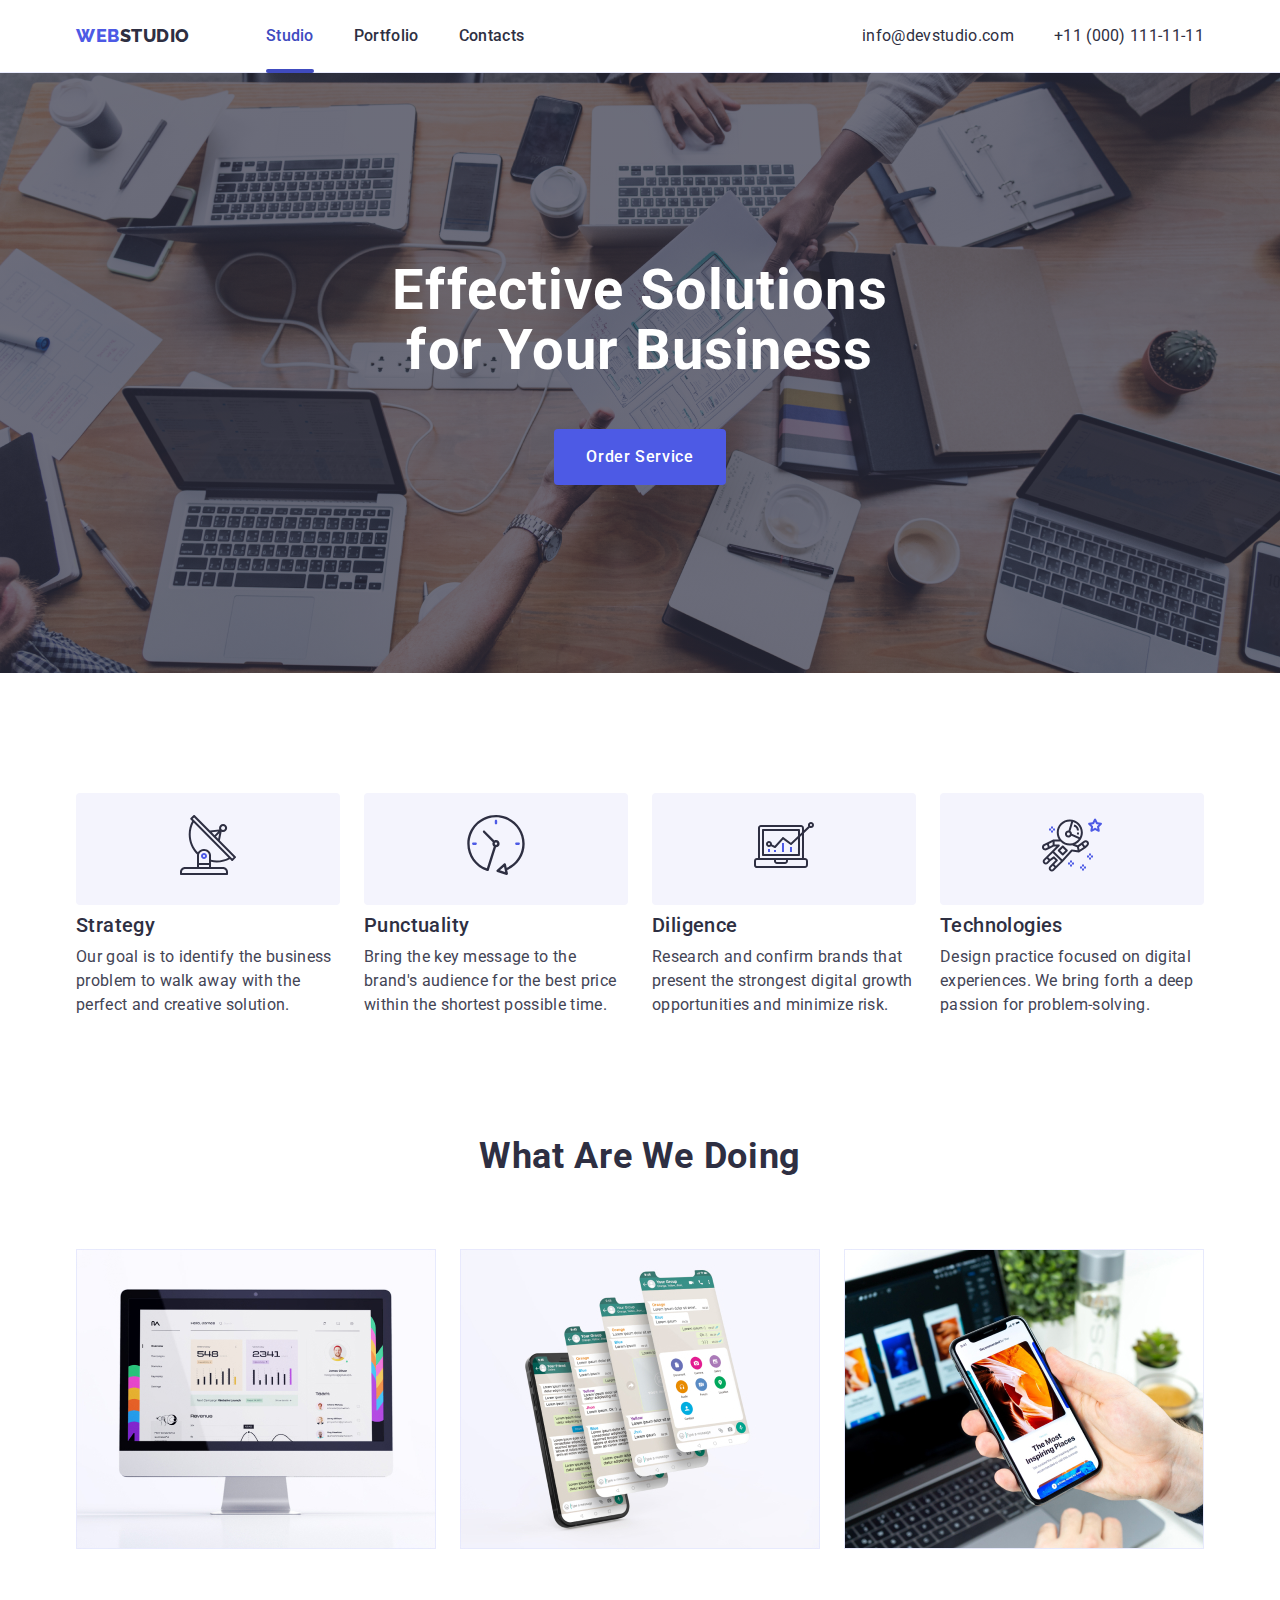
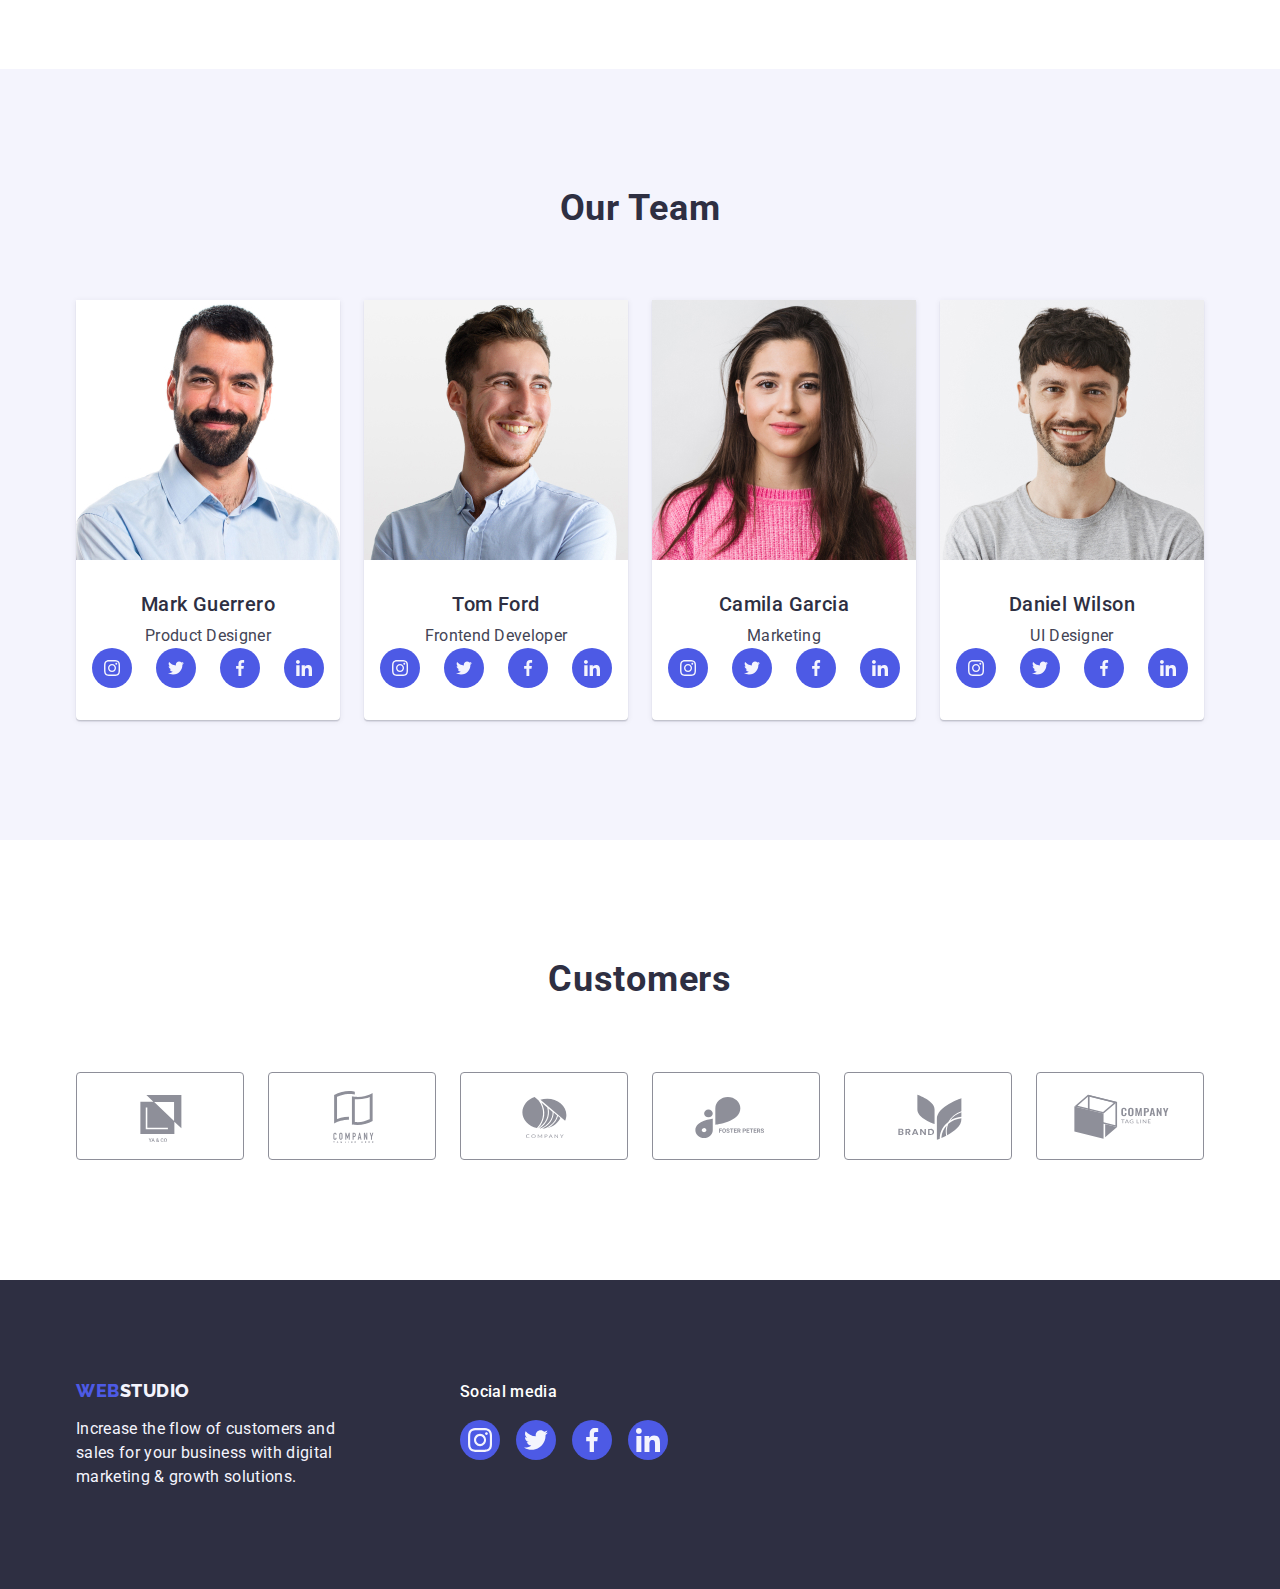
==== index.html @ 888e98c2 "Initial commit" ====
<!DOCTYPE html>
<html lang="en">
  <head>
    <meta charset="UTF-8" />
    <meta http-equiv="X-UA-Compatible" content="IE=edge" />
    <meta name="viewport" content="width=device-width, initial-scale=1.0" />
    <title>Document</title>
    <link rel="preconnect" href="https://fonts.googleapis.com" />
    <link rel="preconnect" href="https://fonts.gstatic.com" crossorigin />
    <link
      href="https://fonts.googleapis.com/css2?family=Open+Sans:wght@300&family=Raleway:wght@800&family=Roboto:wght@400;500;700;900&display=swap"
      rel="stylesheet"/>
    <link rel="stylesheet" href="https://cdnjs.cloudflare.com/ajax/libs/modern-normalize/1.1.0/modern-normalize.min.css">
    <link rel="stylesheet" href="./css/styles.css" />
  </head>
  <body class="body">
    <header class="main-header">
      <div class="main-navigation container">
      <nav class="main-navigation">
        <a class="link-logo link" href="./index.html">Web<span class="link-logo-span logo-text">Studio</span></a>
        <ul class="menu list">
          <li class="menu-item">
            <a class="menu-link menu-link-index link" href="./index.html">Studio</a>
          </li>
          <li class="menu-item">
            <a class="menu-link link" href="./portfolio.html">Portfolio</a>
          </li>
          <li class="menu-item">
            <a class="menu-link link" href="">Contacts</a>
          </li>
        </ul>
      </nav>
      <address class="address">
        <ul class="menu menu-stin list">
          <li class="menu-item">
            <a class="menu-link-adresa link" href="mailto:info@devstudio.com"
              >info@devstudio.com</a
            >
          </li>
          <li class="menu-item">
            <a class="menu-link-adresa link" href="tel:+110001111111"
              >+11 (000) 111-11-11</a
            >
          </li>
        </ul>
      </address>
    </div>
    </header>
    <main> 
      <section class="hero hero-image">
        <div class="container">
        <h1 class="main-title">
          Effective Solutions <br class="main-title" />
          for Your Business
        </h1>
        <button class="button-title" type="button" data-modal-open>Order Service</button>
        </div>
      </section>
      <section class="section-one">
        <div class="container">
        <h2 class="sectionn-one fantom list">Nevim Proc</h2>
        <ul class="section-one-one list">
          <li class="section-one-two">
            <div class="ikonky">
              <svg class="ikonka" width="64" height="64">
                <use href="./images/icons.svg#icon-antenna-1-1"></use>
              </svg>
            </div>
            <h3 class="sub-sub-title list">Strategy</h3>
            <p class="complementary-text">
              Our goal is to identify the business problem to walk away with the
              perfect and creative solution.
            </p>
          </li>
          <li class="section-one-two">
            <div class="ikonky">
                <svg class="ikonka" width="64" height="64">
                  <use href="./images/icons.svg#icon-clock-1-1"></use>
                </svg>
            </div>
            <h3 class="sub-sub-title list">Punctuality</h3>
            <p class="complementary-text">
              Bring the key message to the brand's audience for the best price
              within the shortest possible time.
            </p>
          </li>
          <li class="section-one-two">
            <div class="ikonky">
              <svg class="ikonka" width="64" height="64">
                <use href="./images/icons.svg#icon-diagram-1-1"></use>
              </svg>
            </div>
            <h3 class="sub-sub-title list">Diligence</h3>
            <p class="complementary-text">
              Research and confirm brands that present the strongest digital
              growth opportunities and minimize risk.
            </p>
          </li>
          <li class="section-one-two">
            <div class="ikonky">
              <svg class="ikonka" width="64" height="64">
                <use href="./images/icons.svg#icon-astronaut-1-1"></use>
              </svg>
            </div>
            <h3 class="sub-sub-title list">Technologies</h3>
            <p class="complementary-text">
              Design practice focused on digital experiences. We bring forth a
              deep passion for problem-solving.
            </p>
          </li>
        </ul>
      </div>
      </section>
      <section class="section-two">
        <div class="container">
        <h2 class="complementary-title">What are we doing</h2>
        <ul class="section-two-one list flex-conteiner">
          <li class="image"><img src="./images/wawd1.jpg" alt="monitor" width="360" /></li>
          <li class="image"><img src="./images/wawd2.jpg" alt="mobile" width="360" /></li>
          <li class="image"><img src="./images/wawd3.jpg" alt="laptop" width="360" /></li>
        </ul>
        </div>
      </section>
      <section class="section-three">
        <div class="container">
        <h2 class="complementary-title">Our Team</h2>
        <ul class="section-three-one list flex-conteiner">
          <li class="section-three-two">
            <img src="./images/mark.jpg" alt="product designer" width="264" />
            <div class="jmeno-prace">
            <h3 class="sub-sub-title">Mark Guerrero</h3>
            <p class="complementary-text">Product Designer</p>
            <ul class="social-list list ">
              <li class="social-list-item">
                <a href="" class="social-list-link">
                  <svg class="social-list-icon" width="16" height="16">
                    <use href="./images/icons.svg#icon-instagram"></use>
                  </svg>
                </a>
              </li>
              <li class="social-list-item">
                <a href="" class="social-list-link">
                  <svg class="social-list-icon" width="16" height="16">
                    <use href="./images/icons.svg#icon-twitter"></use>
                  </svg>
                </a>
              </li>
              <li class="social-list-item">
                <a href="" class="social-list-link">
                  <svg class="social-list-icon" width="16" height="16">
                    <use href="./images/icons.svg#icon-facebook"></use>
                  </svg>
                </a>
              </li>
              <li class="social-list-item">
                <a href="" class="social-list-link">
                  <svg class="social-list-icon" width="16" height="16">
                    <use href="./images/icons.svg#icon-linkedin"></use>
                  </svg>
                </a>
              </li>
            </ul>
          </div>
          </li>
          <li class="section-three-two">
            <img src="./images/tom.jpg" alt="Frontend Developer" width="264" />
            <div class="jmeno-prace">
            <h3 class="sub-sub-title">Tom Ford</h3>
            <p class="complementary-text">Frontend Developer</p>
            <ul class="social-list list ">
              <li class="social-list-item">
                <a href="" class="social-list-link">
                  <svg class="social-list-icon" width="16" height="16">
                    <use href="./images/icons.svg#icon-instagram"></use>
                  </svg>
                </a>
              </li>
              <li class="social-list-item">
                <a href="" class="social-list-link">
                  <svg class="social-list-icon" width="16" height="16">
                    <use href="./images/icons.svg#icon-twitter"></use>
                  </svg>
                </a>
              </li>
              <li class="social-list-item">
                <a href="" class="social-list-link">
                  <svg class="social-list-icon" width="16" height="16">
                    <use href="./images/icons.svg#icon-facebook"></use>
                  </svg>
                </a>
              </li>
              <li class="social-list-item">
                <a href="" class="social-list-link">
                  <svg class="social-list-icon" width="16" height="16">
                    <use href="./images/icons.svg#icon-linkedin"></use>
                  </svg>
                </a>
              </li>
            </ul>
          </div>
          </li>
          <li class="section-three-two">
            <img src="./images/camila.jpg" alt="Marketing" width="264" />
            <div class="jmeno-prace">
            <h3 class="sub-sub-title">Camila Garcia</h3>
            <p class="complementary-text">Marketing</p>
            <ul class="social-list list ">
              <li class="social-list-item">
                <a href="" class="social-list-link">
                  <svg class="social-list-icon" width="16" height="16">
                    <use href="./images/icons.svg#icon-instagram"></use>
                  </svg>
                </a>
              </li>
              <li class="social-list-item">
                <a href="" class="social-list-link">
                  <svg class="social-list-icon" width="16" height="16">
                    <use href="./images/icons.svg#icon-twitter"></use>
                  </svg>
                </a>
              </li>
              <li class="social-list-item">
                <a href="" class="social-list-link">
                  <svg class="social-list-icon" width="16" height="16">
                    <use href="./images/icons.svg#icon-facebook"></use>
                  </svg>
                </a>
              </li>
              <li class="social-list-item">
                <a href="" class="social-list-link">
                  <svg class="social-list-icon" width="16" height="16">
                    <use href="./images/icons.svg#icon-linkedin"></use>
                  </svg>
                </a>
              </li>
            </ul>
            </div>
          </li>
          <li class="section-three-two">
            <img src="./images/daniel.jpg" alt="UI Designer" width="264" />
            <div class="jmeno-prace">
            <h3 class="sub-sub-title">Daniel Wilson</h3>
            <p class="complementary-text">UI Designer</p>
            <ul class="social-list list ">
              <li class="social-list-item">
                <a href="" class="social-list-link">
                  <svg class="social-list-icon" width="16" height="16">
                    <use href="./images/icons.svg#icon-instagram"></use>
                  </svg>
                </a>
              </li>
              <li class="social-list-item">
                <a href="" class="social-list-link">
                  <svg class="social-list-icon" width="16" height="16">
                    <use href="./images/icons.svg#icon-twitter"></use>
                  </svg>
                </a>
              </li>
              <li class="social-list-item">
                <a href="" class="social-list-link">
                  <svg class="social-list-icon" width="16" height="16">
                    <use href="./images/icons.svg#icon-facebook"></use>
                  </svg>
                </a>
              </li>
              <li class="social-list-item">
                <a href="" class="social-list-link">
                  <svg class="social-list-icon" width="16" height="16">
                    <use href="./images/icons.svg#icon-linkedin"></use>
                  </svg>
                </a>
              </li>
            </ul>
         </div>
          </li>
        </ul>
      </div>
      </section>
      <section class="section-four">
<div class="container">
  <h2 class="complementary-title">Customers</h2>
  <ul class="customers-list-ul list">
  <li class="customers-list">
    <a href="" class="customers-list-link">
      <svg class="customers-list-icon" width="104" height="56">
        <use href="./images/icons.svg#icon-custom1"></use>
      </svg>
    </a>
  </li>
  <li class="customers-list">
    <a href="" class="customers-list-link">
      <svg class="customers-list-icon" width="104" height="56">
        <use href="./images/icons.svg#icon-custom2"></use>
      </svg>
    </a>
  </li>
  <li class="customers-list">
    <a href="" class="customers-list-link">
      <svg class="customers-list-icon" width="104" height="56">
        <use class="use-icon" href="./images/icons.svg#icon-custom3"></use>
      </svg>
    </a>
  </li>
  <li class="customers-list">
    <a href="" class="customers-list-link">
      <svg class="customers-list-icon" width="104" height="56">
        <use href="./images/icons.svg#icon-custom4"></use>
      </svg>
    </a>
  </li>
  <li class="customers-list">
    <a href="" class="customers-list-link">
      <svg class="customers-list-icon" width="104" height="56">
        <use href="./images/icons.svg#icon-custom5"></use>
      </svg>
    </a>
  </li>
  <li class="customers-list">
    <a href="" class="customers-list-link">
      <svg class="customers-list-icon" width="104" height="56">
        <use href="./images/icons.svg#icon-custom6"></use>
      </svg>
    </a>
  </li>
  </ul>
</div>
      </section>
    </main>
    <footer class="footer">
      <div class="footer-div container">
      <div class="footer-div-div">
            <a class="link-logo-buffer  link" href="./index.html"
        >Web<span class="logo-text-buffer">Studio</span></a
      >
      <p class="complementary-text-footer">
        Increase the flow of customers and sales for your business with digital
        marketing & growth solutions.
      </p>   
    </div>
    <div class="second-footer-div">
      <p class="complementary-text-footer-second">Social media</p>
      <ul class="social-list-footer list ">
              <li class="social-list-item-footer">
                <a href="" class="social-list-link-footer">
                  <svg class="social-list-icon-footer" width="24" height="24">
                    <use href="./images/icons.svg#icon-instagram"></use>
                  </svg>
                </a>
              </li>
              <li class="social-list-item-footer">
                <a href="" class="social-list-link-footer">
                  <svg class="social-list-icon-footer" width="24" height="24">
                    <use href="./images/icons.svg#icon-twitter"></use>
                  </svg>
                </a>
              </li>
              <li class="social-list-item-footer">
                <a href="" class="social-list-link-footer">
                  <svg class="social-list-icon-footer" width="24" height="24">
                    <use href="./images/icons.svg#icon-facebook"></use>
                  </svg>
                </a>
              </li>
              <li class="social-list-item-footer">
                <a href="" class="social-list-link-footer">
                  <svg class="social-list-icon-footer" width="24" height="24">
                    <use href="./images/icons.svg#icon-linkedin"></use>
                  </svg>
                </a>
              </li>
            </ul>
    </div>
    </div>
    </footer>
  <div class="backdrop is-hidden" data-modal>
<div class="modal">
  <button type="button" class="modal-class-button" data-modal-close>
    <svg class="modal-window" width="8" height="8">
  <use href="./images/icons.svg#icon-close-but"></use>
</svg>
  </button>
</div>
</div>

<script src="./js/modal.js"></script>
  </body>
</html>
---- css/styles.css ----
.list {
  padding: 0;
  margin: 0;
  list-style: none;
}

.link {
  text-decoration: none;
}

img {
  display: block;
}

:root {
  --font-family: "Roboto", sans-serif;
  --background-color: #ffffff;
  --address-color: #2e2f42;
  --adres-colr: #434455;
  --hero-color: #2e2f42;
  --portfolio-color: #4d5ae5;
  --portfolio-backroud: #f4f4fd;
  --ramecek-tlacitka: #e7e9fc;
  --pro-tlacitka-4-sekce: #404bbf;
  --sekce-pet:#8e8f99;
}

.body {
  font-family: var(--font-family);
  color: var(--adres-colr);
  background-color: var(--background-color);
}

.container {
  margin-left: auto;
  margin-right: auto;
  width: 1158px;
  padding-left: 15px;
  padding-right: 15px;
}

.main-header {
  border-bottom: 1px solid #e7e9fc;
  box-shadow: 0px 2px 1px rgba(46, 47, 66, 0.08), 0px 1px 1px rgba(46, 47, 66, 0.16), 0px 1px 6px rgba(46, 47, 66, 0.08);
}



.main-navigation {
  display: flex;
  align-items: center;
}

.menu {
  display: flex;
}

.menu li:not(:last-child) {
  margin-right: 40px;
}

.link-logo {
  display: block;
  margin-right: 76px;

  font-family: "Raleway", sans-serif;
  font-style: normal;
  font-weight: 800;
  font-size: 18px;
  line-height: 1.17;
  letter-spacing: 0.03em;
  text-transform: uppercase;
  color: #4d5ae5;
  display: inline-block;
}

.link-logo-span {
  display: block;

  font-family: "Raleway", sans-serif;
  font-style: normal;
  font-weight: 800;
  font-size: 18px;
  line-height: 1.17;
  letter-spacing: 0.03em;
  text-transform: uppercase;
  color: #4d5ae5;
  display: inline-block;
}

.logo-text {
  color: var(--address-color);
}

.menu-link {
  display: block;
  padding-top: 24px;
  padding-bottom: 24px;
  font-style: normal;
  font-weight: 500;
  font-size: 16px;
  line-height: 1.5;
  letter-spacing: 0.02em;
  color: var(--address-color);
  transition: color 250ms cubic-bezier(0.4, 0, 0.2, 1);
}

.menu-link-adresa {
  font-style: normal;
  font-weight: 400;
  font-size: 16px;
  line-height: 1.5;
  letter-spacing: 0.02em;
  color: var(--address-color);

    transition: color 250ms cubic-bezier(0.4, 0, 0.2, 1);
}

.menu-link:hover,
.menu-link:focus{
  color: #404bbf;
}

.menu-link-adresa:hover,
.menu-link-adresa:focus {
  color: #404bbf;
}



.menu-link-index::after{
  position: absolute;
  content:"" ;
  display: block;

  width: 100%;
  left: 0;
  bottom: -1px;
  height: 4px;

  background-color: var(--pro-tlacitka-4-sekce);
  border-radius: 2px;

}

.menu-link-index{
  position: relative;
  color:#404bbf;
  transition: color 250ms cubic-bezier(0.4, 0, 0.2, 1);
}

.address {
  margin-left: auto;
  font-style: normal;
  color: var(--adres-colr);
}

.hero {
  background-image: linear-gradient(
      rgba(46, 47, 66, 0.7),
      rgba(46, 47, 66, 0.7)
    ),
    url(../images/office.jpg);
  height: 600px;
  max-width: 1440px;
  background-repeat: no-repeat;
  background-position: center;
  background-size: cover;
  margin-left: auto;
  margin-right: auto;

  padding-top: 188px;
  padding-bottom: 188px;
  background-color: var(--hero-color);
  text-align: center;
}

.main-title {
  margin-left: auto;
  margin-right: auto;
  max-width: 496px;
  margin-top: 0;
  margin-bottom: 48px;
  font-weight: 700;
  font-size: 56px;
  line-height: 1.07;
  letter-spacing: 0.02em;
  color: var(--background-color);
}

.button-title {
  margin-left: auto;
  margin-right: auto;
  height: 56px;
  margin-top: 0;
  margin-bottom: 0;
  display: inline-block;
  border-radius: 4px;
  padding: 16px 32px;
  min-width: 169px;
  border: none;
  transition: background-color 250ms cubic-bezier(0.4, 0, 0.2, 1);

  font-family: var(--font-family);
  font-style: normal;
  font-weight: 500;
  font-size: 16px;
  line-height: 1.5;
  letter-spacing: 0.04em;
  background-color: var(--portfolio-color);
  color: var(--background-color);
  cursor: pointer;
  text-align: center;
  display: flex;
  flex-wrap: wrap;
  display: block;
}

.button-title:hover,
.button-title:focus {
  background-color: #404bbf;
}

.section-one {
  padding-top: 120px;
  padding-bottom: 120px;
}

.ikonky {
  width: 264px;
  height: 112px;
  left: 0;
  top: 0;
  background-color: var(--portfolio-backroud);
  border-radius: 4px;
  display: flex;
  align-items: center;
  justify-content: center;
  margin-bottom: 8px;
}

.ikonka {
  background-color: var(--portfolio-backroud);
  display: flex;
  justify-content: center;
  align-items: center;
  height: 112px;
  border-radius: 4px;
  margin-bottom: 8px;
  height: 64px;
  width: 60px;
  left: 2px;
  top: 0;
  border-radius: 0;
}

.fantom {
  visibility: hidden;
  pointer-events: none;
  position: absolute;
}

.flex-conteiner {
  display: flex;
  flex-wrap: wrap;
}

.section-one-two {
  width: calc((100% - 72px) / 4);
}

.section-one .section-one-two:not(:last-child) {
  margin-right: 24px;
}

.section-one-one {
  display: flex;
  flex-wrap: wrap;
}

.sub-sub-title {
  margin-top: 0;
  margin-bottom: 8px;
  font-weight: 500;
  font-size: 20px;
  line-height: 1.2;
  letter-spacing: 0.02em;
  color: var(--address-color);
}

.complementary-text {
  margin-top: 0;
  margin-bottom: 0px;
  font-weight: 400;
  font-size: 16px;
  line-height: 1.5;
  letter-spacing: 0.02em;
  color: var(--adres-colr);
}

.social-list {
  display: flex;
  justify-content: center;
  gap: 24px;
}

.social-list-item {
  display: block;
  justify-content: center;
  align-items: center;
  gap: 24px;
  height: 40px;
  width: 40px;
}

.social-list-link {
  display: flex;
  justify-content: center;
  align-items: center;
  width: 100%;
  height: 100%;
  border-radius: 50%;
  background-color: var(--portfolio-color);
  margin-bottom: 0px;
  transition: background-color 250ms cubic-bezier(0.4, 0, 0.2, 1);
}

.social-list-link:hover, 
.social-list-link:focus {
  background-color: var(--pro-tlacitka-4-sekce);
}

.social-list-icon {
  fill: var(--portfolio-backroud);
}

.section-two {
  padding-top: 0;
  padding-bottom: 120px;
}

.section-two-one .image {
  width: calc((100% - 48px) / 3);
  /*box-shadow: 0px 1px 6px rgba(46, 47, 66, 0.08),
    0px 1px 1px rgba(46, 47, 66, 0.16), 0px 2px 1px rgba(46, 47, 66, 0.08);*/
}

.section-two .section-two-one .image:not(:last-child) {
  margin-right: 24px;
}
.complementary-title {
  margin-top: 0;
  margin-bottom: 72px;
  font-weight: 700;
  font-size: 36px;
  line-height: 1.1;
  text-align: center;
  letter-spacing: 0.02em;
  text-transform: capitalize;
  color: #2e2f42;
}

.section-three {
  padding-top: 120px;
  padding-bottom: 120px;
  background-color: var(--portfolio-backroud);
}

.section-three-two {
  background-color: var(--background-color);
  box-shadow: 0px 1px 6px rgba(46, 47, 66, 0.08),
    0px 1px 1px rgba(46, 47, 66, 0.16), 0px 2px 1px rgba(46, 47, 66, 0.08);
}

.footer {
  background-color: var(--address-color);
}
.complementary-text-footer {
  margin-top: 0;
  margin-bottom: 0;
  padding-top: 0;
  padding-bottom: 0;
  width: 264px;

  font-weight: 400;
  font-size: 16px;
  line-height: 1.5;
  letter-spacing: 0.02em;
  color: #f4f4fd;
}

.logo-text-buffer {
  color: #f4f4fd;
}

.section-three-one {
  display: flex;
  gap: 24px;
  text-align: center;
}

.section-three-two {
  width: calc((100% - 72px) / 4);
  border-radius: 0px 0px 4px 4px;
}

.jmeno-prace {
  padding: 32px 0;
}

.section-four {
  padding-top: 120px;
  padding-bottom: 120px;
}

.customers-list-ul{
  display: flex;
  justify-content: center;
  gap: 24px;
}

.customer-list {
  width: calc((100% - 120px) / 6);
  height: 88px;
  display: flex;
  justify-content: center;
  align-items: center;
  gap: 24px;
}



.customers-list-link {
  display: flex;
  justify-content: center;
  align-items: center;
  border-radius: 50%;
  background-color: var(--background-color);
  border-radius: 4px;
  border: 1px solid #8e8f99;
  color:var(--sekce-pet);
  width: 168px;
  height: 88px;
  transition: border-color 250ms cubic-bezier(0.4, 0, 0.2, 1), color 250ms cubic-bezier(0.4, 0, 0.2, 1);

  fill:rgba(142, 143, 153, 1);
}
.customers-list-link:hover,
.customers-list-link:focus{
  fill: var(--pro-tlacitka-4-sekce);
   border-color: var(--pro-tlacitka-4-sekce);
  color: var(--pro-tlacitka-4-sekce);
}



.footer {
  padding-top: 100px;
  padding-bottom: 100px;
}
.logo-text-buffer {
  margin-bottom: 16px;
}

.link-logo-buffer {
  margin-bottom: 16px;

  font-family: "Raleway", sans-serif;
  font-style: normal;
  font-weight: 800;
  font-size: 18px;
  line-height: 1.17;
  letter-spacing: 0.03em;
  text-transform: uppercase;
  color: #4d5ae5;
  display: inline-block;
}

.footer-div{
  display: flex;
  align-items: baseline;
  /*margin-right: 120px;*/
  
}

.footer-div-div{
  display:block;
  margin-right: 120px;
}

.second-footer-div{
  display: block;
  justify-content: center;
  /*gap: 120px;*/
}

.complementary-text-footer-second{
    margin-top: 0;
  margin-bottom: 0;
  padding-top: 0;
  padding-bottom: 0;
  font-weight: 500;
  font-size: 16px;
  line-height: 1.5;
  letter-spacing: 0.02em;
  color: var(--background-color);
  margin-bottom: 16px;
}

.social-list-footer{
  display: flex;
  justify-content: center;
  gap: 16px;
}

.social-list-item-footer{
  display: block;
  justify-content: center;
  align-items: center;
  gap: 16px;
  height: 40px;
  width: 40px;
}

.social-list-link-footer{
  display: flex;
  justify-content: center;
  align-items: center;
  border-radius: 50%;
  background-color: var(--portfolio-color);
  margin-bottom: 0px;
  width: 100%;
  height: 100%;
  transition: background-color 250ms cubic-bezier(0.4, 0, 0.2, 1);
}

.social-list-link-footer:hover,
.social-list-link-footer:focus{
  background-color: #31d0aa;
}

.social-list-icon-footer{
  fill: var(--portfolio-backroud);
}

/*portfolio upravy*/
.portfolio:hover,
.portfolio:focus {
  color: #404bbf;
}

.hero-port {
  padding-top: 96px;
  padding-bottom: 120px;
}

.button-title-port-all {
  border-radius: 4px;
  padding: 12px 24px;
  min-width: 69px;
  border: 1px solid var(--ramecek-tlacitka);
  transition: color 250ms cubic-bezier(0.4, 0, 0.2, 1), background-color 250ms cubic-bezier(0.4, 0, 0.2, 1), border-color 250ms cubic-bezier(0.4, 0, 0.2, 1), box-shadow 250ms cubic-bezier(0.4, 0, 0.2, 1);


  font-family: var(--font-family);
  font-weight: 500;
  font-size: 16px;
  line-height: 1.5;
  letter-spacing: 0.04em;
  color: var(--portfolio-color);
  background-color: var(--portfolio-backroud);
  cursor: pointer;
}
.button-list {
  margin-bottom: 72px;
  display: flex;
  flex-wrap: wrap;
  row-gap: 48px;
  justify-content: center;
  /*transition: color 250ms cubic-bezier(0.4, 0, 0.2, 1), background-color 250ms cubic-bezier(0.4, 0, 0.2, 1), border-color 250ms cubic-bezier(0.4, 0, 0.2, 1), box-shadow 250ms cubic-bezier(0.4, 0, 0.2, 1);*/
}
.button-list li:not(:last-child) {
  margin-right: 24px;
}

.button-title-port-all-primary {
  display: inline;
  border-radius: 4px;
  padding: 12px 24px;
  min-width: 69px;
  border: 1px solid transparent;
  transition: color 250ms cubic-bezier(0.4, 0, 0.2, 1), background-color 250ms cubic-bezier(0.4, 0, 0.2, 1), border-color 250ms cubic-bezier(0.4, 0, 0.2, 1), box-shadow 250ms cubic-bezier(0.4, 0, 0.2, 1);

  font-family: var(--font-family);
  font-weight: 400;
  font-size: 16px;
  line-height: 1.5;
  letter-spacing: 0.04em;
  background-color: #404bbf;
  color: var(--background-color);
  cursor: pointer;
}

.button-title-port-all:hover,
.button-title-port-all:focus {
  color: var(--background-color);
  background-color: #404bbf;
  border: 1px solid transparent;
  box-shadow: 0px 3px 1px rgba(0, 0, 0, 0.1), 0px 2px 1px rgba(0, 0, 0, 0.08), 0px 2px 2px rgba(0, 0, 0, 0.12);
}

.button-title-port-all-primary:hover,
.button-title-port-all-primary:focus {
  color: var(--background-color);
}

.portfolio-link{
  display: block;
  transition: box-shadow 250ms cubic-bezier(0.4, 0, 0.2, 1);
}

.portfolio-link:hover,
.portfolio-link:focus{
  box-shadow: 0px 1px 6px rgba(46, 47, 66, 0.08), 0px 1px 1px rgba(46, 47, 66, 0.16), 0px 2px 1px rgba(46, 47, 66, 0.08);
  transform: translateY(0%);
}

.second-list {
  display: flex;
  flex-wrap: wrap;
  column-gap: 24px;
  row-gap: 48px;
}

.second-list-list {
  width: calc((100% - 48px) / 3);
  
}



.second-title {
  margin-bottom: 8px;
}

.content {
  padding: 32px 16px;
  border: 1px solid var(--ramecek-tlacitka);
  border-top: none;
}

.second-title {
  margin-top: 0;
  font-weight: 500;
  font-size: 20px;
  line-height: 1.2;
  letter-spacing: 0.02em;
  color: var(--address-color);
}

.second-text {
  margin-top: 0;
  margin-bottom: 0;
  font-weight: 400;
  font-size: 16px;
  line-height: 1.5;
  letter-spacing: 0.02em;
  color: var(--adres-colr);
}

.menu-link-adresa-port {
  font-weight: 400;
  font-size: 16px;
  line-height: 1.5;
  letter-spacing: 0.02em;
  color: var(--address-colr);


    transition: color 250ms cubic-bezier(0.4, 0, 0.2, 1);
}

.menu-link-adresa-port:hover,
.menu-link-adresa-port:focus {
  color: #404bbf;
}

.image-wrapper{
  position: relative;
  overflow: hidden;
}

.overlay{
  margin-top: 0;
  margin-bottom: 0;
  padding: 40px 32px;
  position: absolute;
  transform: translate(0, 100%);
  left: 0;
  top:0;
  width: 100%;
  height: 100%; 
font-family: var(--font-family);
font-weight: 400;
font-size: 16px;
line-height: 1.5;
letter-spacing: 0.02em;
color:var(--portfolio-backroud);
background-color: var(--portfolio-color);
overflow: auto;
transition: transform 250ms cubic-bezier(0.4, 0, 0.2, 1);
}

.portfolio-link:hover .overlay,
.portfolio-link:focus .overlay{
  transform: translate(0,0);
}

.backdrop{
  position: fixed;
  top: 0;
  left: 0;
  width: 100%;
  height: 100%;
  background-color: rgba(46, 47, 66, 0.4);
  transition: opacity 250ms cubic-bezier(0.4, 0, 0.2, 1),visibility 250ms cubic-bezier(0.4, 0, 0.2, 1);

}

.is-hidden{
  opacity: 0;
  visibility: hidden;
  pointer-events: none;
}

.modal{
  position: absolute;
  top: 50%;
  left: 50%;
  transform:  translate(-50%, -50%) scale(1);
  width: 408px;
  min-height: 576px;
  background: #fcfcfc;
  border-radius: 4px;
  box-shadow: 0px 1px 1px rgba(0, 0, 0, 0.14), 0px 1px 3px rgba(0, 0, 0, 0.12), 0px 2px 1px rgba(0, 0, 0, 0.2);
  transition:  transform 250ms cubic-bezier(0.4, 0, 0.2, 1);


}

.modal-class-button{
  position: absolute;
  top: 24px;
  right: 24px;
  width: 24px;
  height: 24px;
  border-radius: 50%;
  display: flex;
  align-items: center;
  justify-content: center;
  background-color: #e7e9fc;
  border: 1px solid rgba(0, 0, 0, 0.1);
  padding: 0;
  cursor: pointer;
  transition:background-color 250ms cubic-bezier(0.4, 0, 0.2, 1), border 250ms cubic-bezier(0.4, 0, 0.2, 1) ;
}

.modal-class-button:hover,
.modal-class-button:focus{
  background-color: #404bbf ;
  border: none;
}

.modal-window{
  transition:  fill 250ms cubic-bezier(0.4, 0, 0.2, 1);
}

.modal-class-button:hover .modal-window,
.modal-class-button:focus  .modal-window{
  fill: #ffffff;
}

.menu-link-portfolio{
  position: relative;
  color:#404bbf;
  transition: color 250ms cubic-bezier(0.4, 0, 0.2, 1);
}

.menu-link-portfolio::after{
  position: absolute;
  content:"" ;
  display: block;

  width: 100%;
  left: 0;
  bottom: -1px;
  height: 4px;

  background-color: var(--pro-tlacitka-4-sekce);
  border-radius: 2px;
}

/* 11111kkkk*/
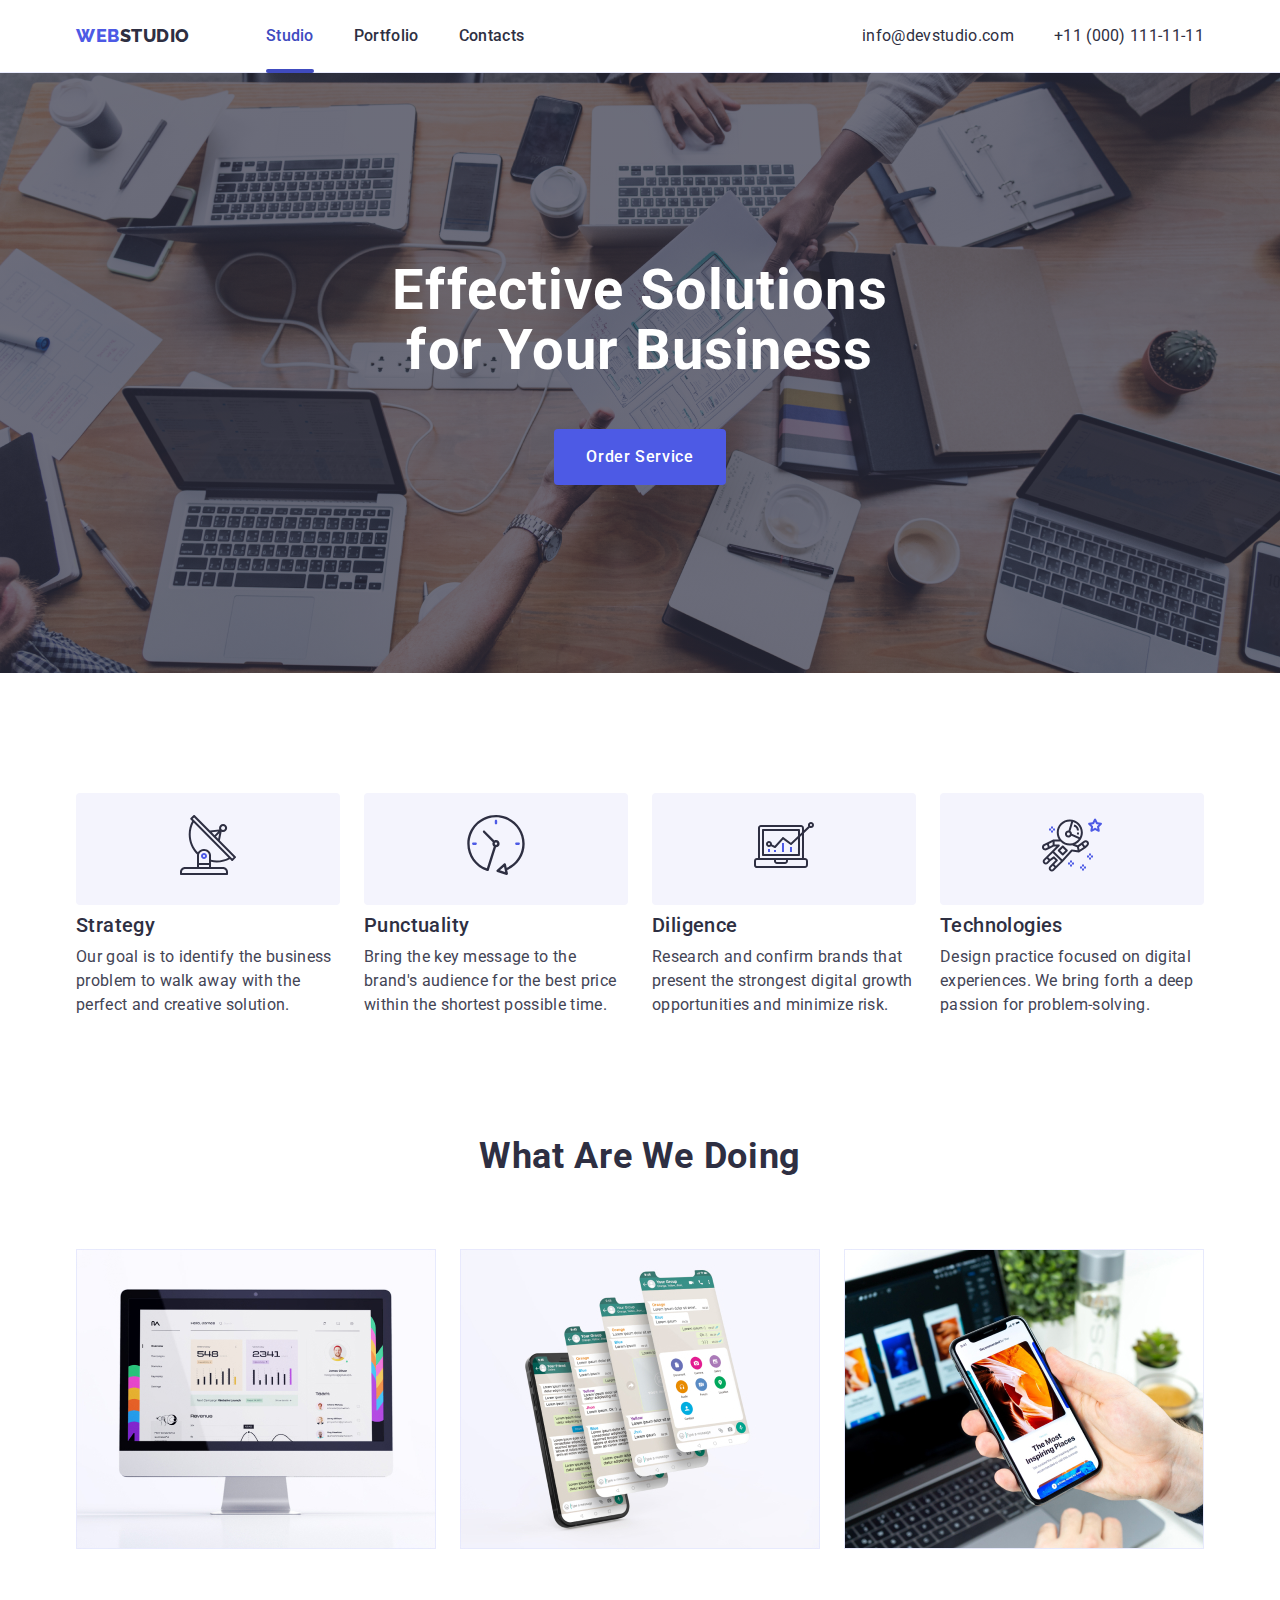
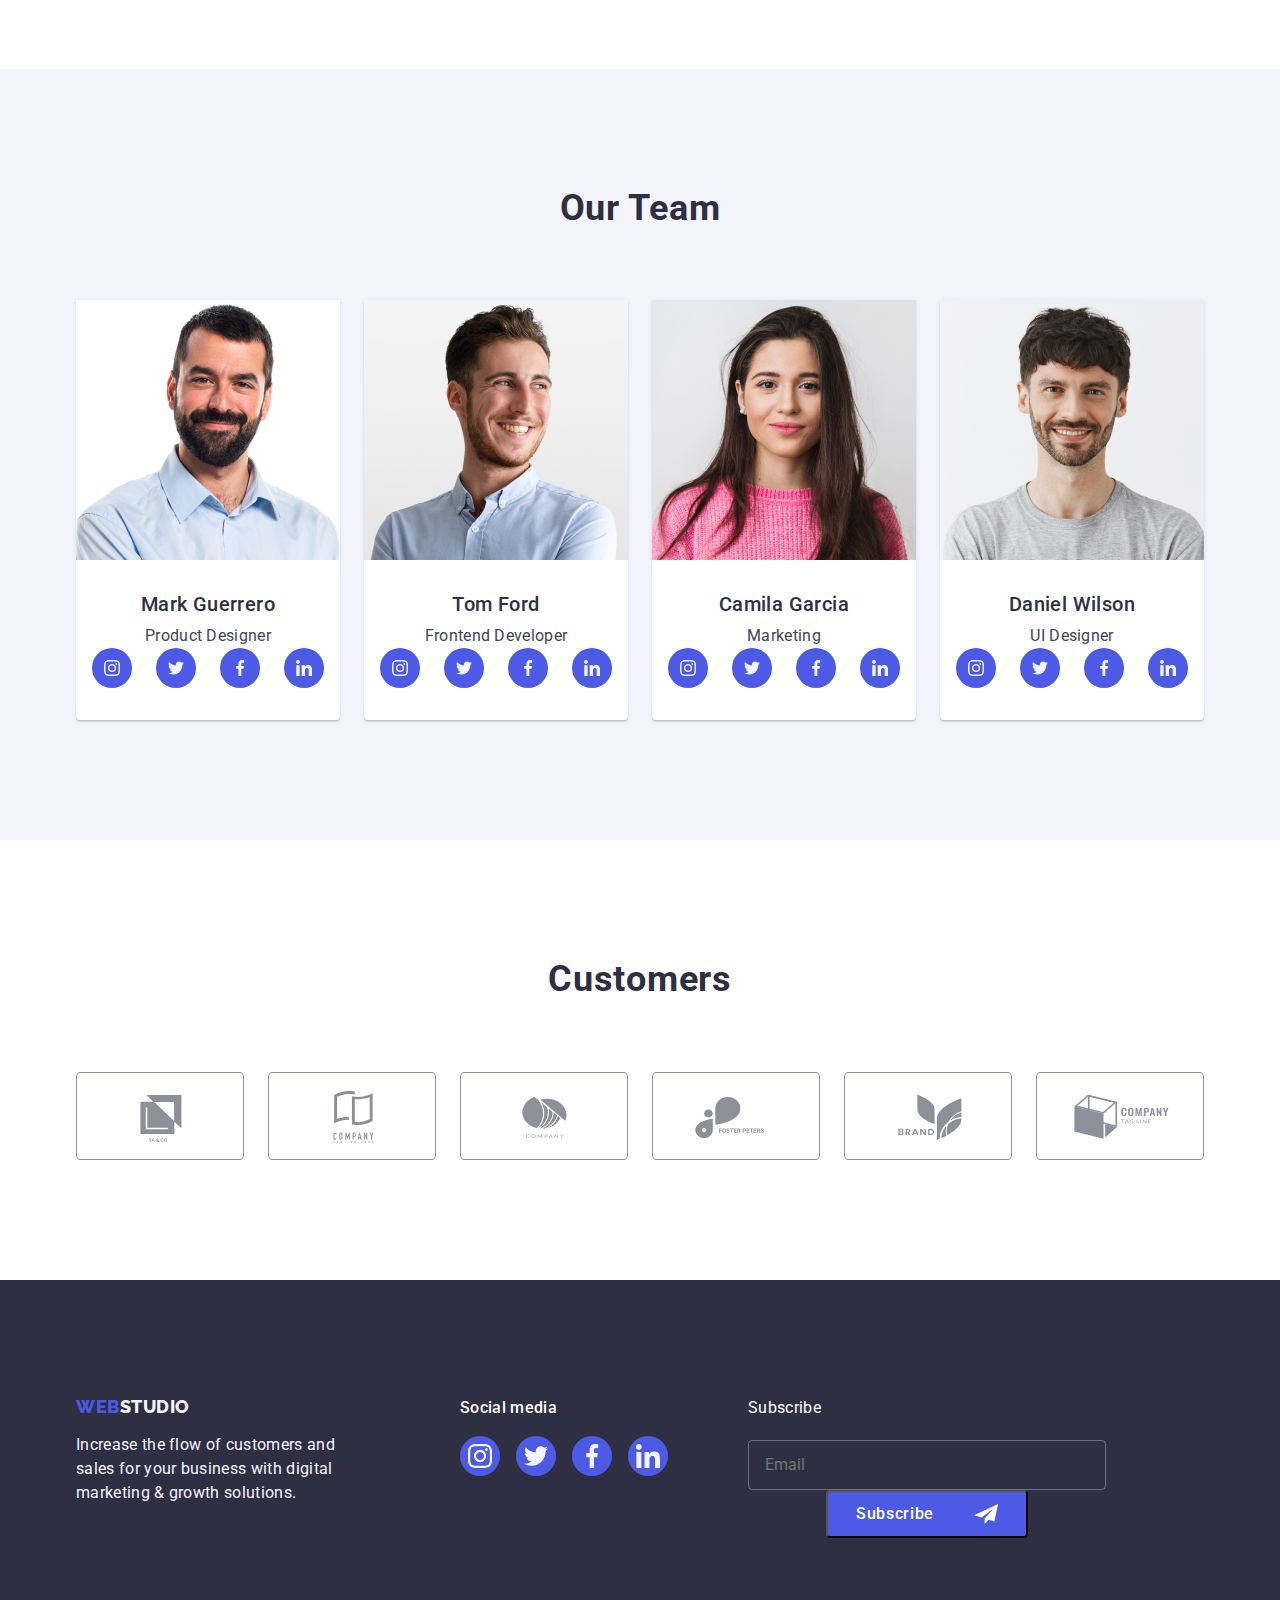
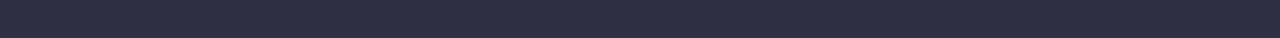
==== commit 1fe2796f: "sdadasdasads" ====
--- a/index.html
+++ b/index.html
@@ -369,8 +369,28 @@
                 </a>
               </li>
             </ul>
+            </div>
+        <!--Subskribe sekce-->
+   <div class="subscribe">
+    <p class="subscribe-title">Subscribe</p>
+    <form action="" autocomplete="off" class="subscribe-form"></form>
+    <label for="subscribe-email"></label>
+    <input 
+    type="email"
+    name="email"
+    id="subscribe-email"
+    class="subscribe-email"
+    placeholder="Email">
+    <button type="submit" class="subscribe-button subscribe-button-more">
+      Subscribe
+    <svg class="send-icon" width="24px" height="20px">
+      <use href="./images/icons.svg#icon-icon-send"></use>
+    </svg>
+    </button>
+    
     </div>
-    </div>
+   </div>
+
     </footer>
   <div class="backdrop is-hidden" data-modal>
 <div class="modal">
--- a/css/styles.css
+++ b/css/styles.css
@@ -541,6 +541,66 @@
 
 .social-list-icon-footer{
   fill: var(--portfolio-backroud);
+}
+
+/*subscribe*/
+
+.subscribe{
+  margin-left: 80px;
+  color: var(--background-color);
+}
+
+.subscribe-title{
+  display: inline-block;
+  font-family: var(--font-family);
+  margin-bottom: 20px;
+  font-weight: 500px;
+  font-size: 16px;
+  line-height: 1.5;
+  letter-spacing: 0.02em;
+  /*text-transform: uppercase;*/
+}
+
+.subscribe-form{
+  display: flex;
+  align-items: center;
+}
+
+.subscribe-email{
+  width: 358px;
+  height: 50px;
+  padding-left: 16px;
+
+  color: var(--background-color);
+  background-color: transparent;
+  border: 1px solid rgba(255, 255, 255, 0.3);
+  border-radius: 4px;
+}
+
+.subscribe-button{
+  display: inline-block;
+  cursor: pointer;
+  /*font-family: var(--font-family);*/
+  border-radius: 4px;
+}
+
+.subscribe-button-more{
+  display: flex;
+  padding: 10px 28px;
+  margin: 0 auto;
+  gap: 16px;
+  align-items: center;
+  color: var(--background-color);
+  background-color: var(--portfolio-color);
+  font-family: var(--font-family);
+  font-weight: 500;
+  font-size: 16px;
+  line-height: 1.5;
+  letter-spacing: 0.04em;
+}
+
+.send-icon{
+  margin-left: 24px;
 }
 
 /*portfolio upravy*/
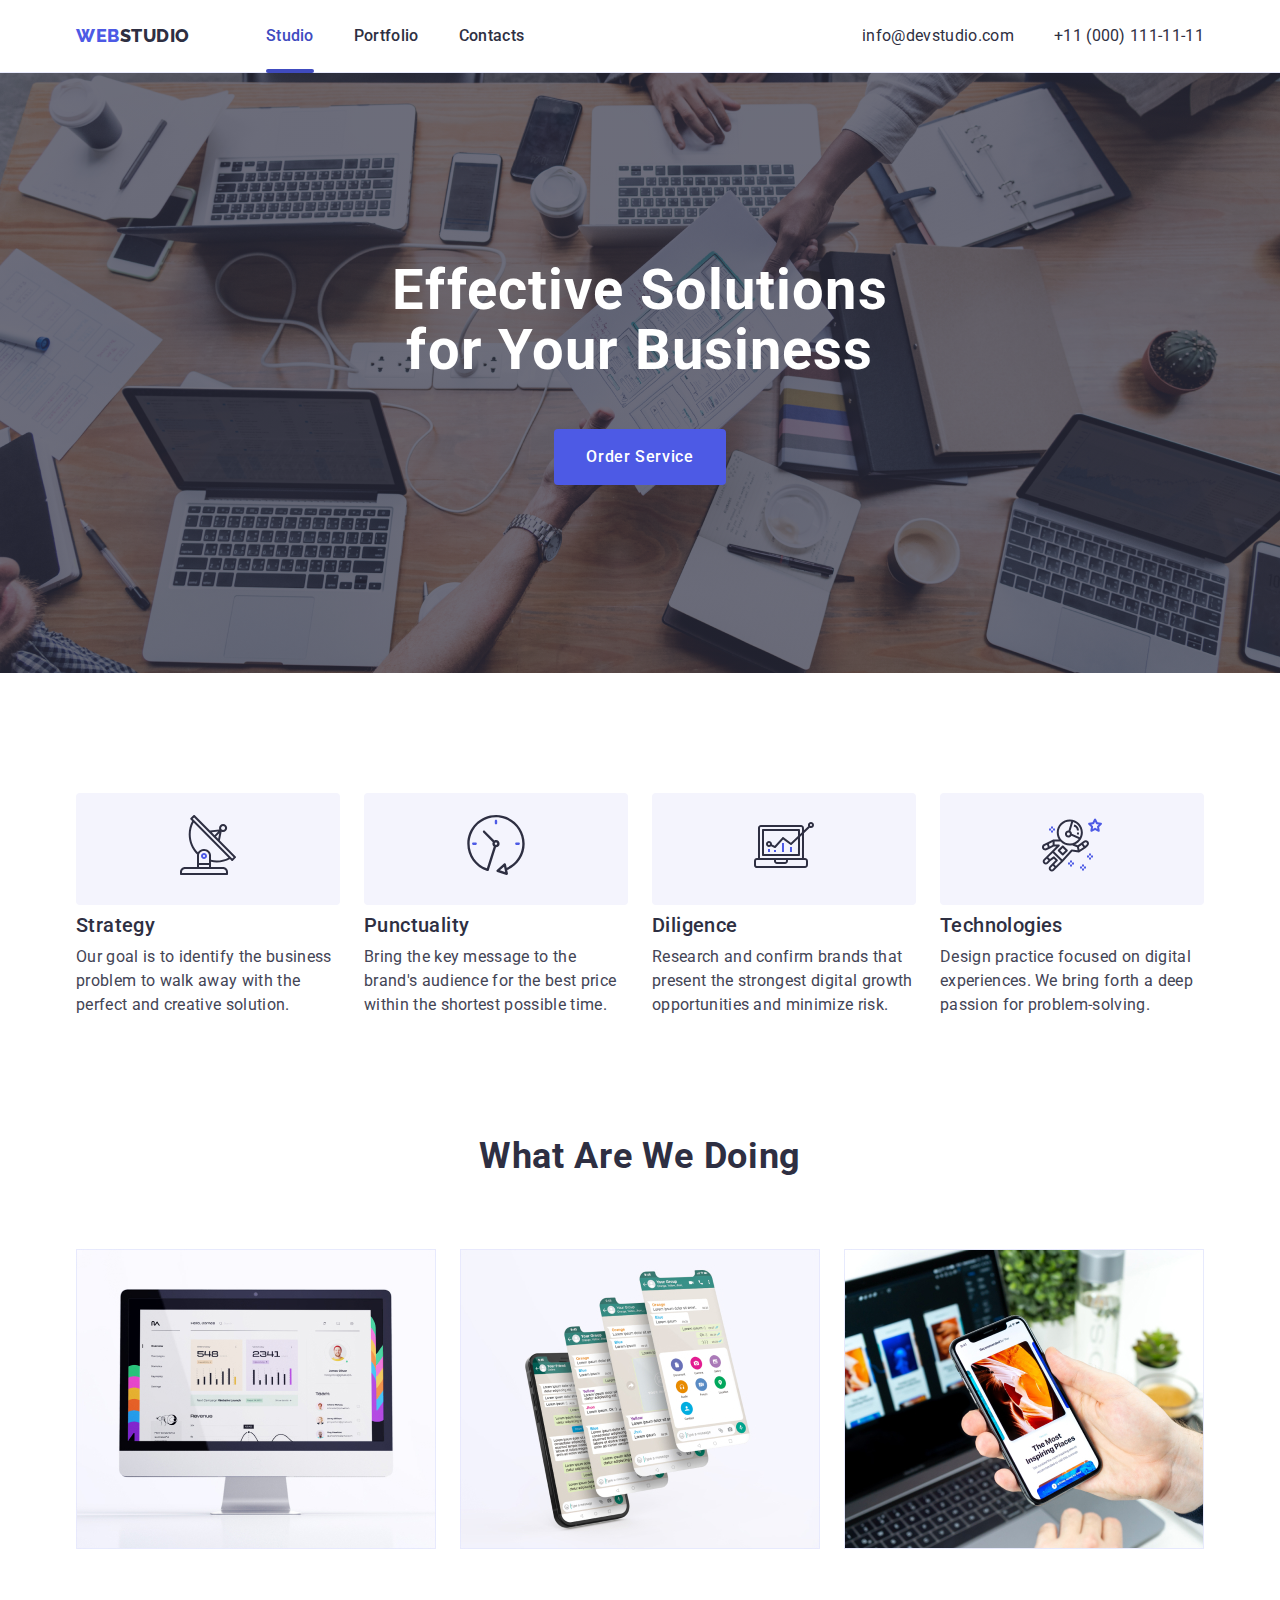
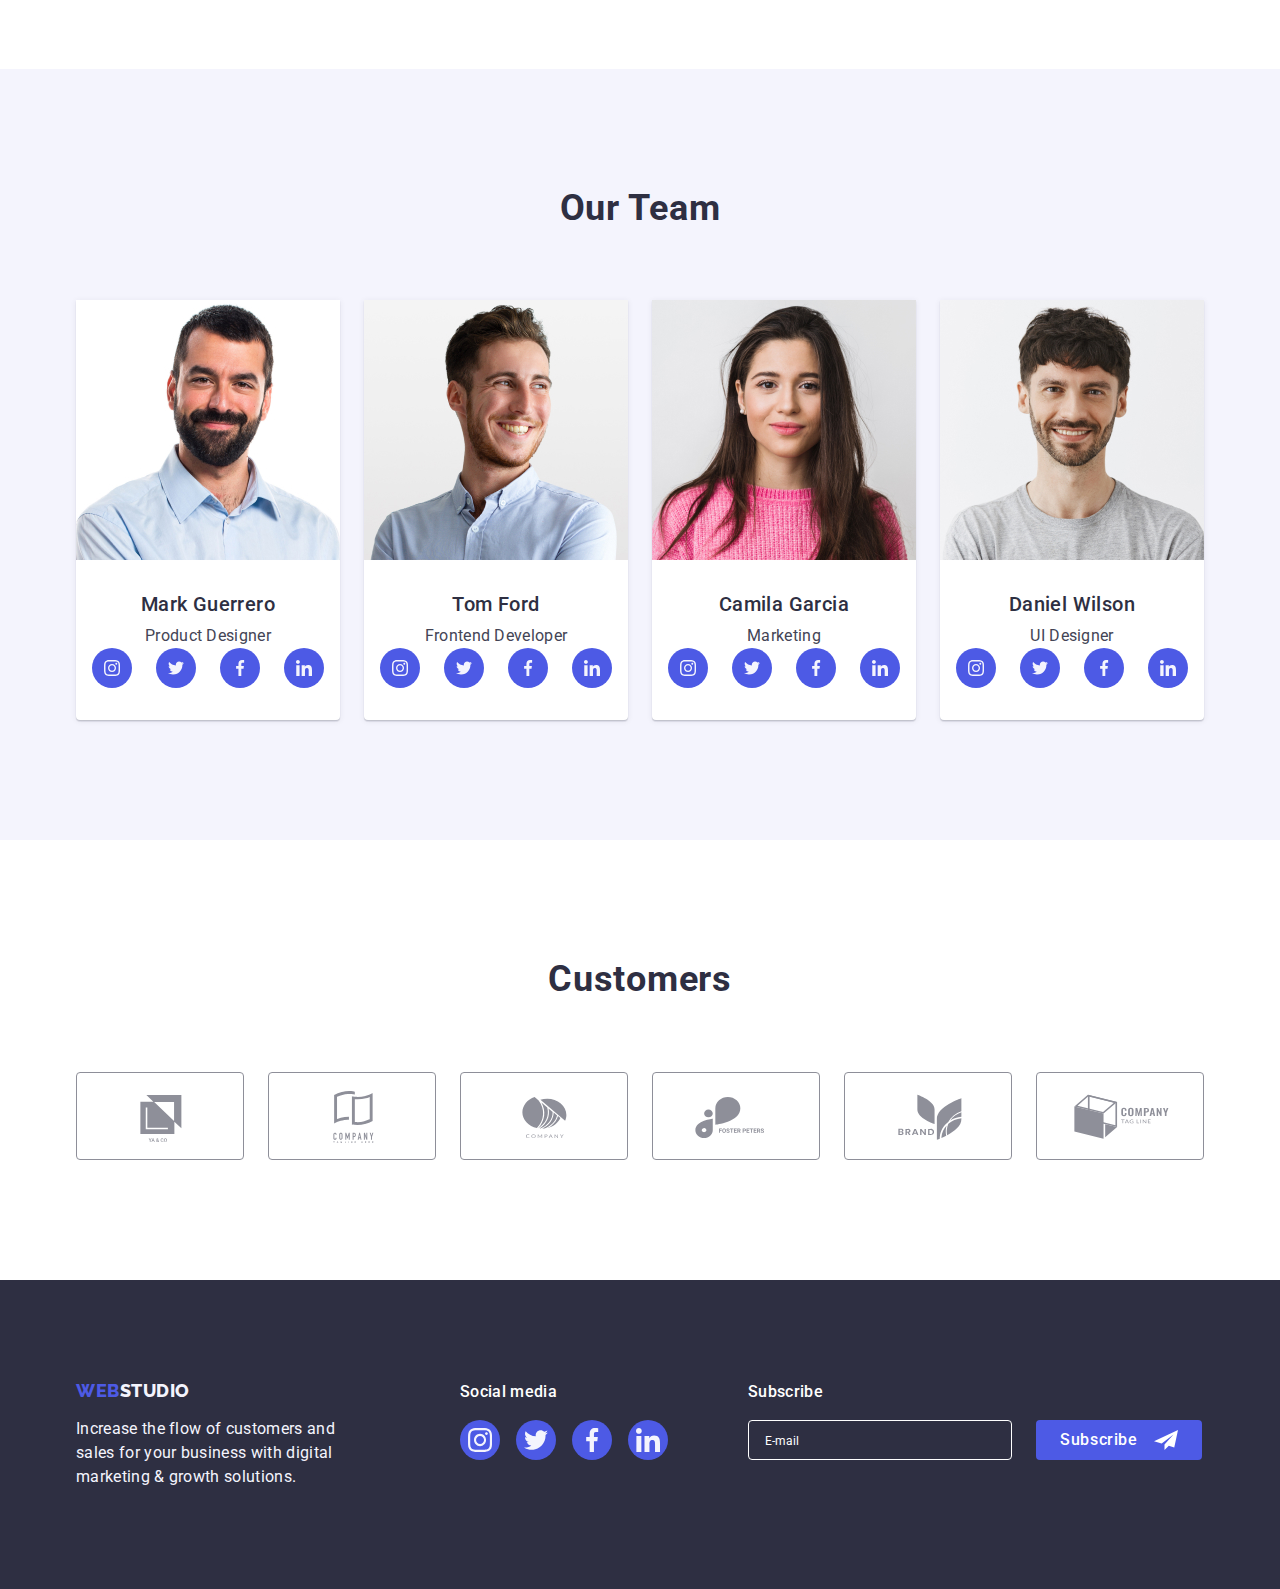
==== commit 348d4701: "footer dodelan" ====
--- a/index.html
+++ b/index.html
@@ -373,21 +373,11 @@
         <!--Subskribe sekce-->
    <div class="subscribe">
     <p class="subscribe-title">Subscribe</p>
-    <form action="" autocomplete="off" class="subscribe-form"></form>
-    <label for="subscribe-email"></label>
-    <input 
-    type="email"
-    name="email"
-    id="subscribe-email"
-    class="subscribe-email"
-    placeholder="Email">
-    <button type="submit" class="subscribe-button subscribe-button-more">
-      Subscribe
-    <svg class="send-icon" width="24px" height="20px">
-      <use href="./images/icons.svg#icon-icon-send"></use>
-    </svg>
-    </button>
-    
+    <div class="footer-subscribe-form">
+    <label for="submit-email" class="footer-subscribe-label"></label>
+    <input class="footer-subscribe-input" type="email" name="submit-email" id="submit-email" placeholder="E-mail">
+    <button class="footer-subscribe-btn">Subscribe</button>
+    </div>
     </div>
    </div>
 
--- a/css/styles.css
+++ b/css/styles.css
@@ -495,8 +495,7 @@
 }
 
 .complementary-text-footer-second{
-    margin-top: 0;
-  margin-bottom: 0;
+  margin-top: 0;
   padding-top: 0;
   padding-bottom: 0;
   font-weight: 500;
@@ -547,62 +546,72 @@
 
 .subscribe{
   margin-left: 80px;
-  color: var(--background-color);
 }
 
 .subscribe-title{
+  margin: 0;
+  font-family: var(--font-family);
+  margin-bottom: 16px;
+  font-weight: 500;
+  font-size: 16px;
+  line-height: 1.5;
+  letter-spacing: 0.02em;
+  color: var(--background-color);
+}
+
+.footer-subscribe-form{
+  display: flex;
+
+}
+
+.footer-subscribe-input{
+  width: 264px;
+  margin: 0;
+  border-radius: 4px;
+  border: 1px solid var(--background-color);
+  background-color: var(--hero-color);
+  color: var(--background-color);
+  padding: 8px 16px;
+}
+
+.footer-subscribe-input::placeholder{
+  font-size: 12px;
+  line-height: 2;
+  color: var(--background-color);
+}
+
+.footer-subscribe-btn{
+  display: inline-flex;
+  align-items: center;
+  justify-content: center;
+
+  border: none;
+  padding: 8px 24px;
+  border-radius: 4px;
+
+  background-color: var(--portfolio-color);
+  color: var(--background-color);
+
+  font-family: var(--font-family);
+  font-style: normal;
+  font-weight: 500;
+  font-size: 16px;
+  line-height: 1.5;
+  letter-spacing: 0.04em;
+
+  cursor: pointer;
+  min-height: 40px;
+  margin-left: 24px;
+}
+
+.footer-subscribe-btn::after{
+  content: '';
   display: inline-block;
-  font-family: var(--font-family);
-  margin-bottom: 20px;
-  font-weight: 500px;
-  font-size: 16px;
-  line-height: 1.5;
-  letter-spacing: 0.02em;
-  /*text-transform: uppercase;*/
-}
-
-.subscribe-form{
-  display: flex;
-  align-items: center;
-}
-
-.subscribe-email{
-  width: 358px;
-  height: 50px;
-  padding-left: 16px;
-
-  color: var(--background-color);
-  background-color: transparent;
-  border: 1px solid rgba(255, 255, 255, 0.3);
-  border-radius: 4px;
-}
-
-.subscribe-button{
-  display: inline-block;
-  cursor: pointer;
-  /*font-family: var(--font-family);*/
-  border-radius: 4px;
-}
-
-.subscribe-button-more{
-  display: flex;
-  padding: 10px 28px;
-  margin: 0 auto;
-  gap: 16px;
-  align-items: center;
-  color: var(--background-color);
-  background-color: var(--portfolio-color);
-  font-family: var(--font-family);
-  font-weight: 500;
-  font-size: 16px;
-  line-height: 1.5;
-  letter-spacing: 0.04em;
-}
-
-.send-icon{
-  margin-left: 24px;
-}
-
+  width: 24px;
+  height: 20px;
+  margin-left: 16px;
+  background-image: url(../images/icon\ send.svg);
+}
 /*portfolio upravy*/
 .portfolio:hover,
 .portfolio:focus {
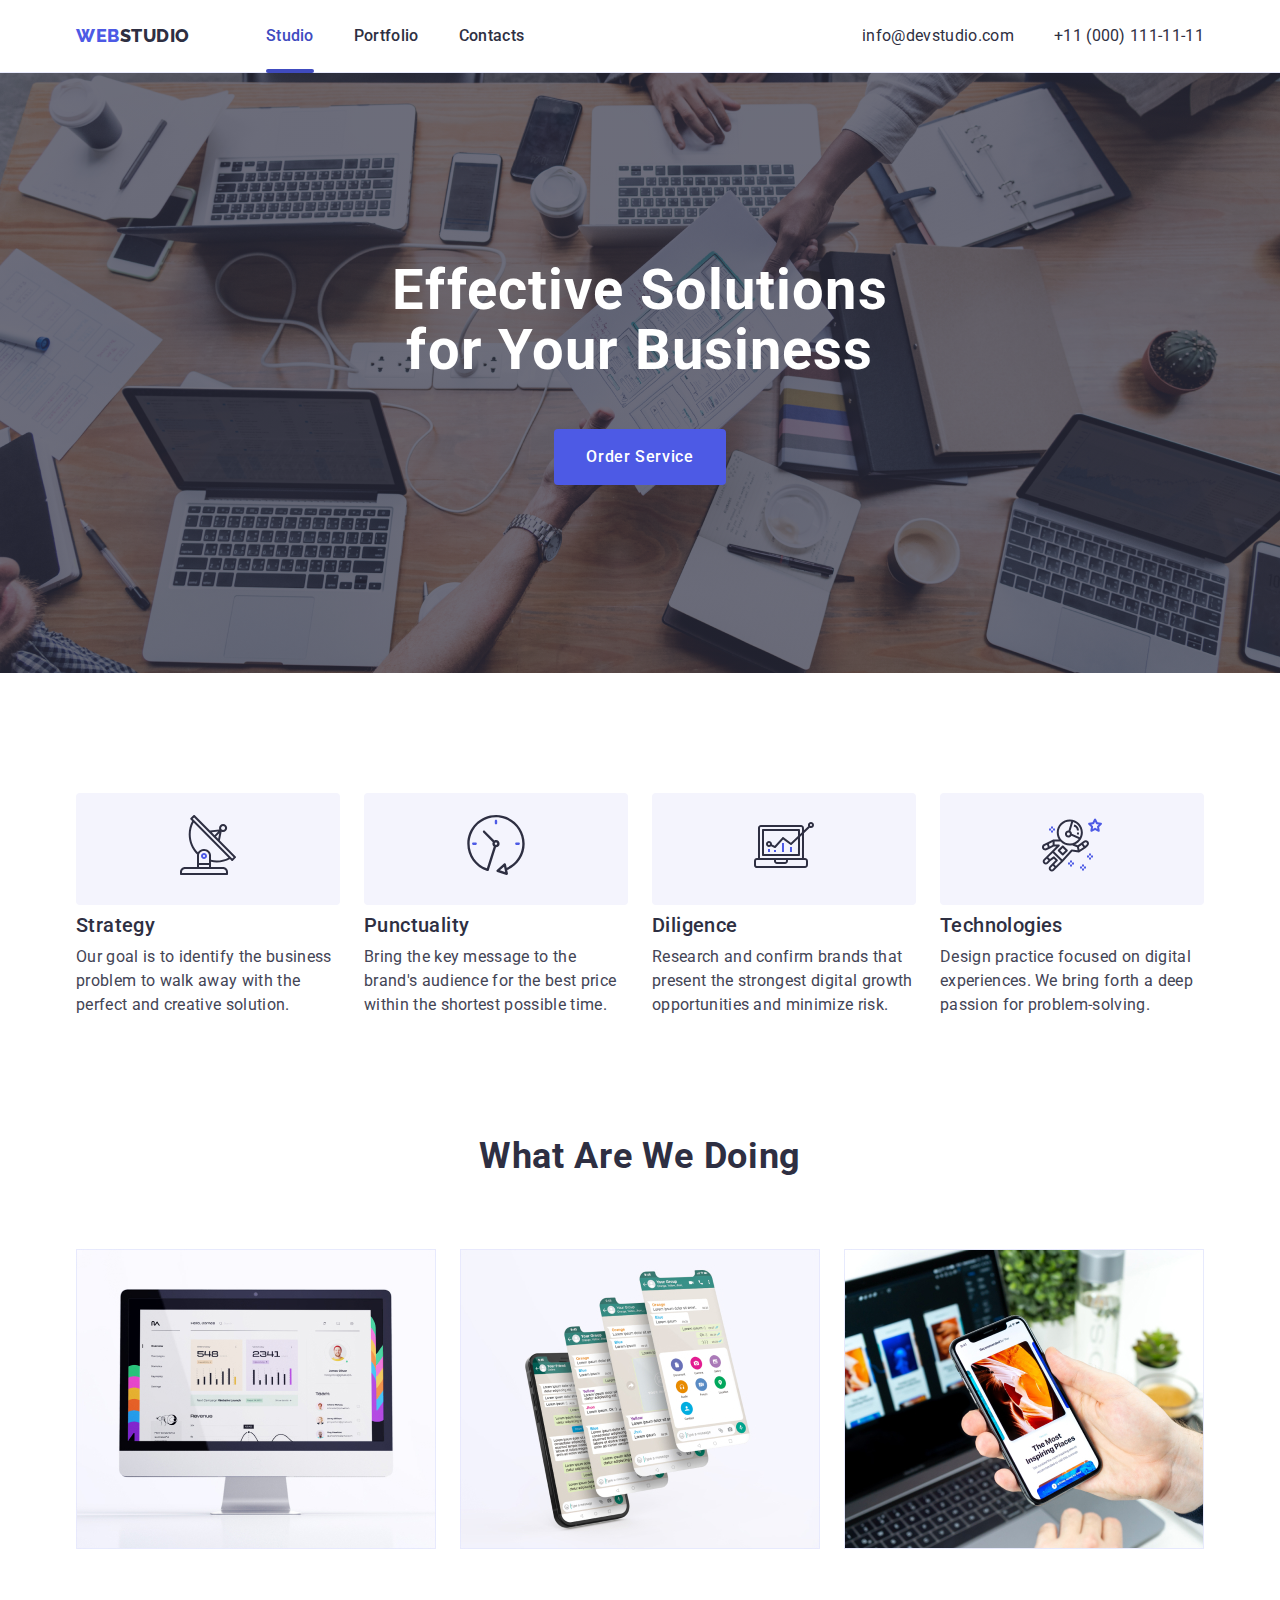
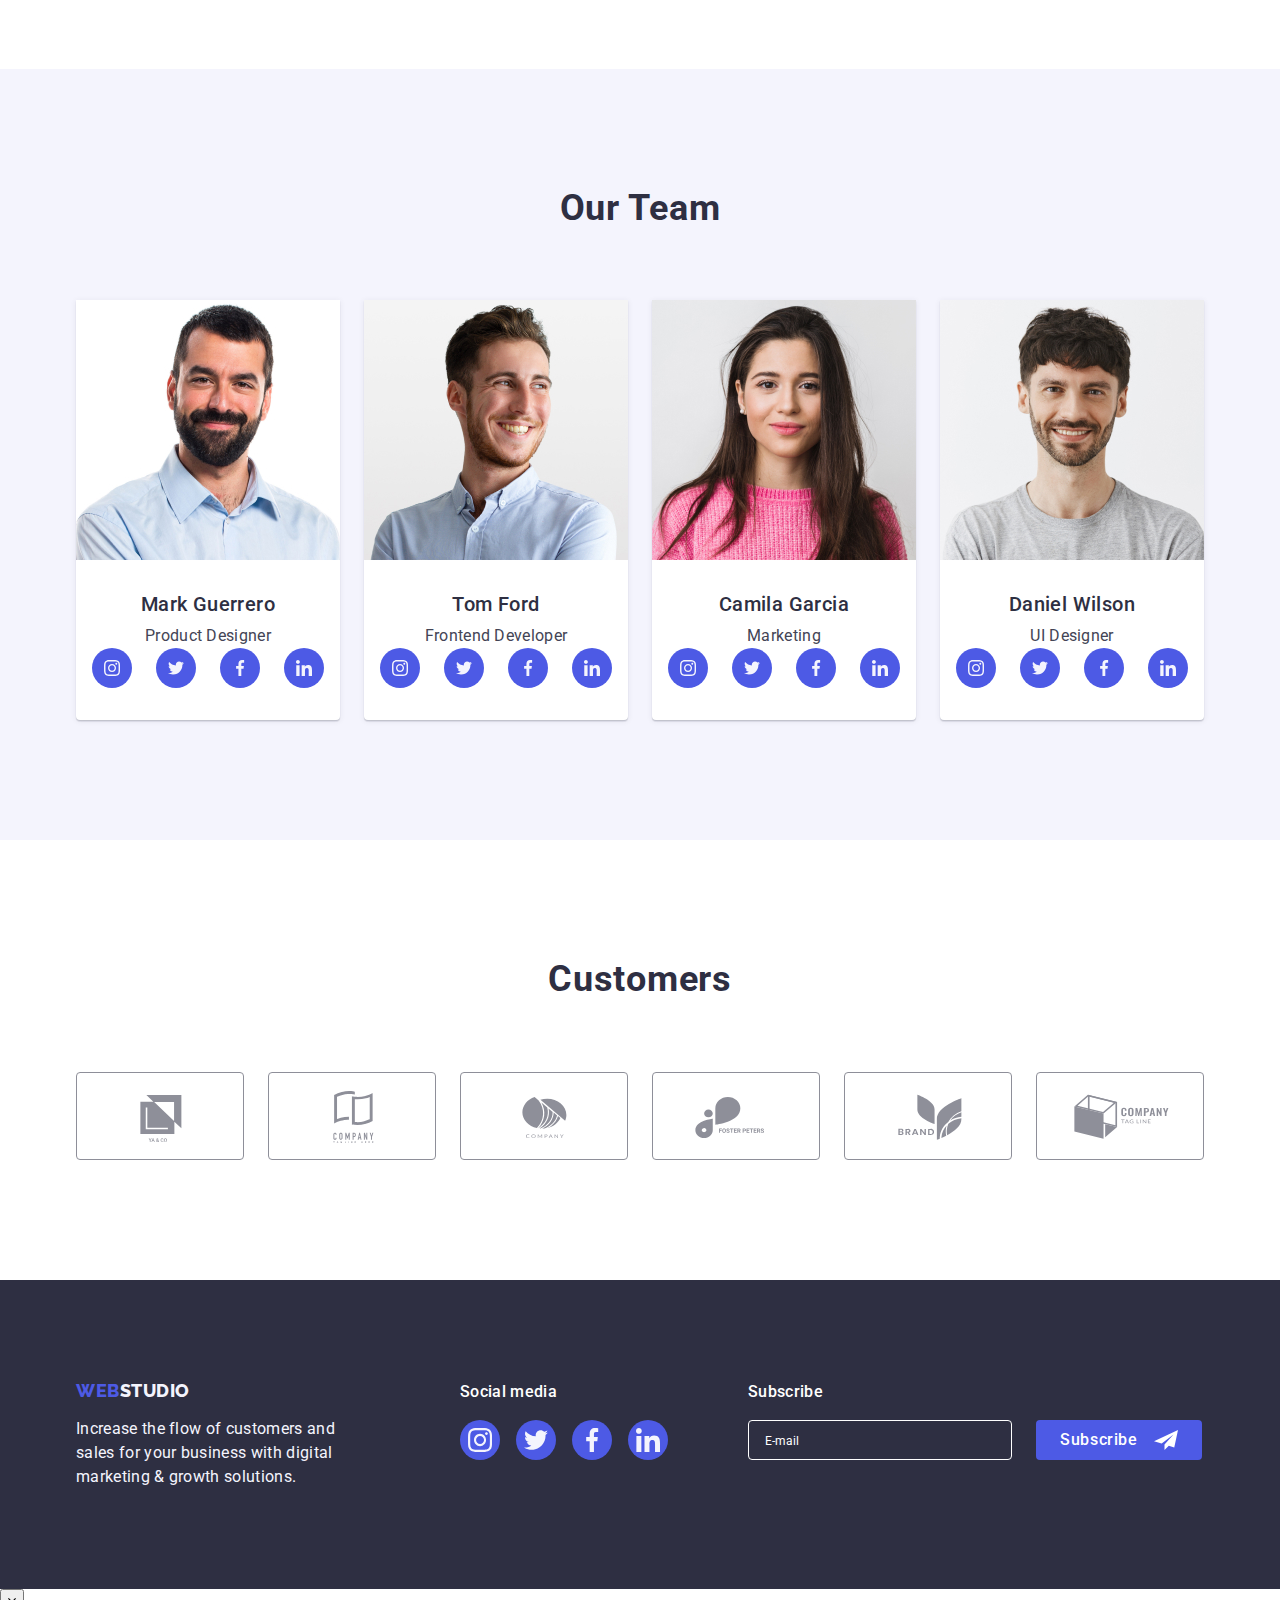
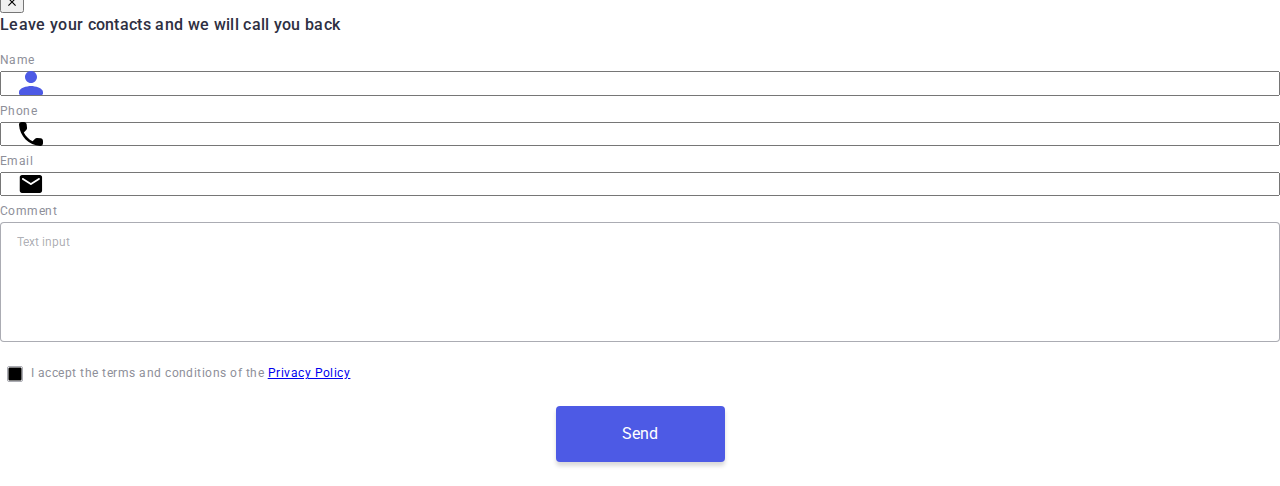
==== commit 5f9c2bdc: "adasdsad" ====
--- a/index.html
+++ b/index.html
@@ -383,12 +383,60 @@
 
     </footer>
   <div class="backdrop is-hidden" data-modal>
-<div class="modal">
+<div class="modal" data-modal="">
   <button type="button" class="modal-class-button" data-modal-close>
     <svg class="modal-window" width="8" height="8">
   <use href="./images/icons.svg#icon-close-but"></use>
 </svg>
   </button>
+  
+  <strong class="title-form">Leave your contacts and we will call you back</strong>
+  <form class="form" action="" name="contact-form">
+  <label class="form-name" for="Name">Name</label>
+  <div class="form-icons">
+    <input class="input" type="text" name="Name" id="Name">
+    <svg class="form-icon" width="24" height="24">
+      <use href="./images/icons.svg#icon-clovicek"></use>
+    </svg>
+  </div>
+    <label class="form-name" for="Name">Phone</label>
+    <div class="form-icons">
+    <input class="input" type="text" name="Name" id="Name">
+    <svg class="form-icon" width="24" height="24">
+      <use href="./images/icons.svg#icon-telefon"></use>
+    </svg>
+  </div>
+    <label class="form-name" for="Name">Email</label>
+    <div class="form-icons">
+    <input class="input" type="text" name="Name" id="Name">
+    <svg class="form-icon" width="24" height="24">
+      <use href="./images/icons.svg#icon-obalka"></use>
+    </svg>
+  </div>
+  <div class="form-icons">
+    <label class="form-name" for="Comment">Comment</label>
+    <textarea class="modal-form-window" name="Comment" id="Comment" cols="30" rows="10" placeholder="Text input"></textarea>
+  </div>
+  <label class="modal-form-agree" for="">
+    <input class="modal-form-agree-box" type="checkbox">
+    <svg class="modal-form-agree-icon" width="16" height="16">
+      <use class="modal-form-agree-uncheck" href="./images/icons.svg#icon-Checkbox"></use>
+      <use class="modal-form-agree-check" href="./images/icons.svg#icon-faijfka"></use>
+    </svg>
+    <span class="modal-agree-text">
+      I accept the terms and conditions of the
+      <a href="modal-policy-text" href="">Privacy Policy</a>
+    </span>
+  </label>
+  <div class="send">
+    <button class="button-send" type="submit" id="checkbox">Send</button>
+  </div>
+
+</div>
+</form>
+
+
+
 </div>
 </div>
 
--- a/css/styles.css
+++ b/css/styles.css
@@ -564,6 +564,8 @@
 
 }
 
+
+
 .footer-subscribe-input{
   width: 264px;
   margin: 0;
@@ -612,6 +614,158 @@
   margin-left: 16px;
   background-image: url(../images/icon\ send.svg);
 }
+
+.title-form{
+  display: block;
+  margin-bottom: 16px;
+  font-weight: 500;
+  font-size: 16px;
+  line-height: 1.5;
+  letter-spacing: 0.02em;
+  color: var(--address-color);
+}
+
+.form{
+  display: block;
+  margin-top: 0;
+}
+
+.form-name{
+  display: block;
+  margin-bottom: 4px;
+  font-family: 'Roboto';
+  font-style: normal;
+  font-weight: 400;
+  font-size: 12px;
+  line-height: 14px;
+  letter-spacing: 0.04em;
+  color: #8E8F99;
+}
+
+.form-icons{
+  display: flex;
+  flex-direction: column;
+  margin-bottom: 8px;
+  border-radius: 4px;
+  position: relative;
+}
+
+.input{
+  margin: 0;
+}
+
+.form-icon{
+  position: absolute;
+  top: 50%;
+  left: 19px;
+  transform: translate(0, -50%);
+}
+
+.modal-form-window{
+  display: block;
+  width: 100%;
+  max-height: 120px;
+  resize: none;
+  border: 1px solid rgba(46, 47, 66, 0.4);
+  border-radius: 4px;
+  transition: border 250ms cubic-bezier(0.4, 0, 0.2, 1);
+  padding-left: 16px;
+  padding-top: 12px;
+  margin-bottom: 16px
+}
+
+.modal-form-window::placeholder{
+  font-size: 12px;
+  line-height: 14px;
+  font-family: var(--font-family);
+  font-style: normal;
+  color: rgba(46, 47, 66, 0.4)
+}
+
+.modal-form-agree{
+  display: flex;
+  align-items: center;
+  gap: 0px;
+  margin-bottom: 24px;
+}
+
+.modal-form-agree-box{
+  appearance: none;
+  transition: 250ms cubic-bezier(0.4, 0, 0.2, 1);
+  cursor: pointer
+}
+
+.modal-form-agree-icon{
+  border: 1px solid rgba(46, 47, 66, 0.4);
+  border-radius: 2px;
+}
+
+.modal-form-agree-icon:hover,
+.modal-form-agree-icon:focus{
+  border: 1px solid #4D5AE5;
+}
+
+.modal-form-agree-uncheck{
+  opacity: 1;
+  transition: 250ms cubic-bezier(0.4, 0, 0.2, 1);
+}
+
+.modal-form-agree-check{
+  opacity: 0;
+  transition: 250ms cubic-bezier(0.4, 0, 0.2, 1);
+}
+
+.modal-agree-text{
+  font-weight: 400;
+  font-size: 12px;
+  line-height: 1.16;
+  letter-spacing: 0.04em;
+  color: #8E8F99;
+  margin-left: 8px;
+}
+
+.modal.policy-text{
+  color: #4D5AE5;
+}
+
+.send{
+  margin-top: 24px;
+  margin-bottom: 24px;
+}
+
+.button-send{
+  cursor: pointer;
+  display: block;
+
+  min-width: 169px;
+  height: 56px;
+  border: none;
+  margin-left: auto;
+  margin-right: auto;
+
+  box-shadow: 0px 4px 4px rgba(0, 0, 0, 0.15);
+  border-radius: 4px;
+  background-color:#4D5AE5;
+    color: var(--background-color);
+    transition: background-color 250ms, cubic-bezier(0.4, 0, 0.2, 1);
+}
+
+.button-send:hover{
+  background-color: #404BBF;
+}
+
+.button-send:focus{
+  background-color: #404BBF;
+}
+
+input[type="checkbox" i] {
+  background-color: initial;
+  cursor: default;
+  appearance: none;
+  box-sizing: border-box;
+  margin: 3px 3px 3px 4px;
+  padding: initial;
+  border: initial;
 /*portfolio upravy*/
 .portfolio:hover,
 .portfolio:focus {
@@ -788,6 +942,9 @@
   position: fixed;
   top: 0;
   left: 0;
+  right: 0;
+  bottom: 0;
+  z-index: 100;
   width: 100%;
   height: 100%;
   background-color: rgba(46, 47, 66, 0.4);
@@ -795,42 +952,46 @@
 
 }
 
-.is-hidden{
+.backdrop.is-hidden{
   opacity: 0;
   visibility: hidden;
   pointer-events: none;
 }
 
 .modal{
-  position: absolute;
-  top: 50%;
-  left: 50%;
-  transform:  translate(-50%, -50%) scale(1);
-  width: 408px;
-  min-height: 576px;
-  background: #fcfcfc;
-  border-radius: 4px;
-  box-shadow: 0px 1px 1px rgba(0, 0, 0, 0.14), 0px 1px 3px rgba(0, 0, 0, 0.12), 0px 2px 1px rgba(0, 0, 0, 0.2);
-  transition:  transform 250ms cubic-bezier(0.4, 0, 0.2, 1);
-
-
+   position: absolute;
+    top: calc(50% - 288px);
+    left: calc(50% - 204px);
+    width: 408px;
+    min-height: 584px;
+    background: var(--modal-background);
+    box-shadow: 0px 1px 1px rgb(0 0 0 / 14%), 0px 1px 3px rgb(0 0 0 / 12%), 0px 2px 1px rgb(0 0 0 / 20%);
+    border-radius: 4px;
+    padding: 24px;
+    padding-top: 72px;
 }
 
 .modal-class-button{
-  position: absolute;
-  top: 24px;
-  right: 24px;
-  width: 24px;
-  height: 24px;
-  border-radius: 50%;
-  display: flex;
-  align-items: center;
-  justify-content: center;
-  background-color: #e7e9fc;
-  border: 1px solid rgba(0, 0, 0, 0.1);
-  padding: 0;
-  cursor: pointer;
-  transition:background-color 250ms cubic-bezier(0.4, 0, 0.2, 1), border 250ms cubic-bezier(0.4, 0, 0.2, 1) ;
+    display: flex;
+    align-items: center;
+    justify-content: center;
+    padding: 8px;
+    position: absolute;
+    margin-left: auto;
+    top: 24px;
+    right: 24px;
+    border-radius: 50%;
+    background: #E7E9FC;
+    border: 1px solid rgba(0, 0, 0, 0.1);
+    box-sizing: border-box;
+    cursor: pointer;
+    transition-property: background-color,;
+    transition: background-color #404BBF;color: var(--background-color);
+    color: var(--hero-color);
+    
+    transition-property: visibility, opacity;
+    transition-duration: var(--anim-fast);
+    transition-timing-function: cubic-bezier(0.4, 0, 0.2, 1);
 }
 
 .modal-class-button:hover,
